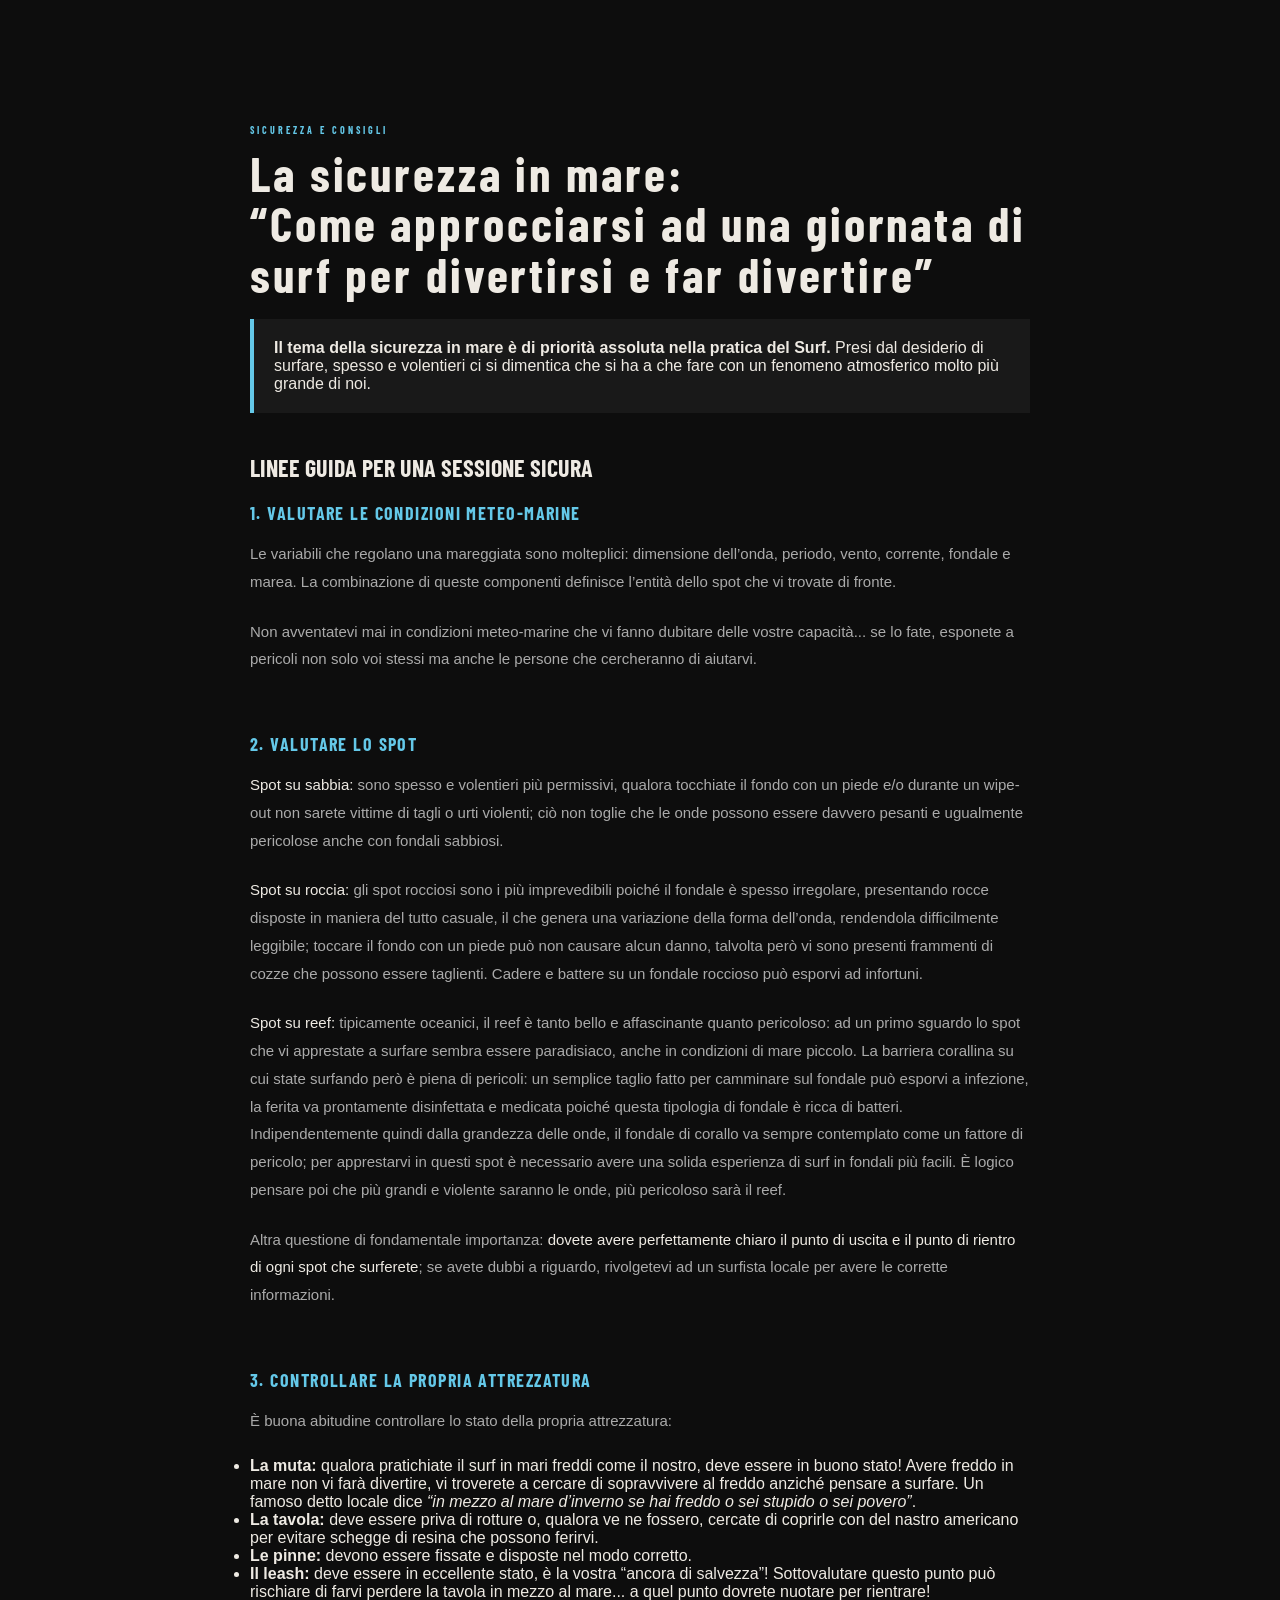
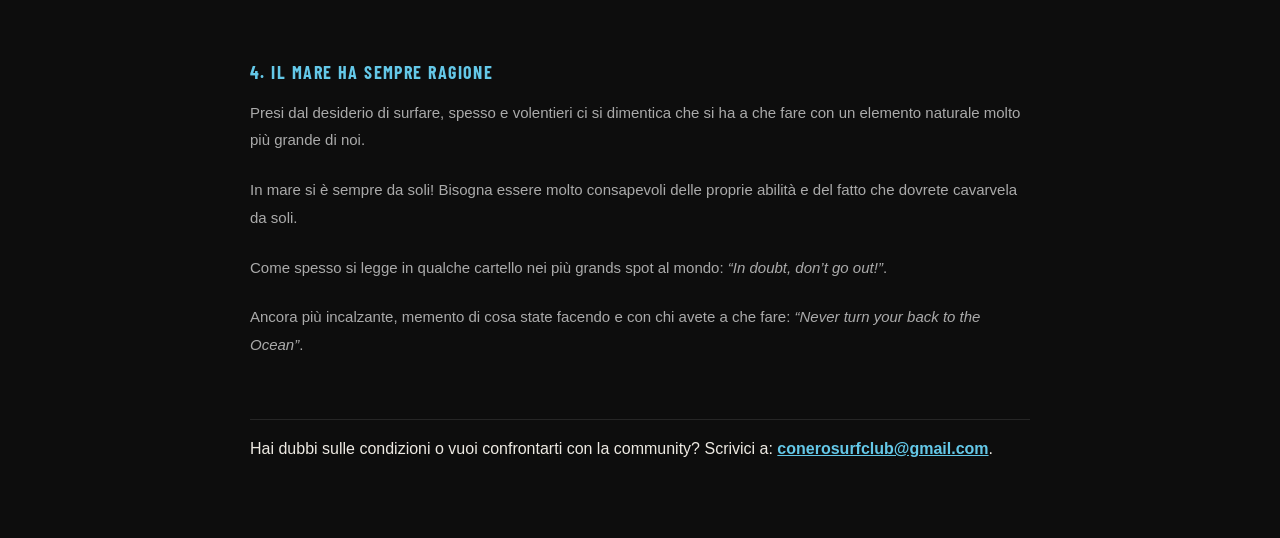
==== La-sicurezza-in-mare.html @ e36cb5a2 "Add files via upload" ====
<!DOCTYPE html>
<html lang="it">
<head>
    <meta charset="UTF-8">
    <meta name="viewport" content="width=device-width, initial-scale=1.0">
    <title>La Sicurezza in Mare - Conero Surf Club</title>
    <link rel="preconnect" href="https://fonts.googleapis.com">
    <link rel="preconnect" href="https://fonts.gstatic.com" crossorigin>
    <link href="https://fonts.googleapis.com/css2?family=Barlow+Condensed:wght@700&family=Roboto:wght@300;400;500;700&display=swap" rel="stylesheet">
    <link rel="stylesheet" href="style.css">
</head>
<body>

<main class="s" style="margin-top: 40px; max-width: 900px;">

  <article class="article-content">
    <span class="label">Sicurezza e Consigli</span>
    <h1 class="big-title" style="font-size: clamp(28px, 4vw, 48px); margin-bottom: 20px;">
      La sicurezza in mare:<br>“Come approcciarsi ad una giornata di surf per divertirsi e far divertire”
    </h1>

    <div style="background: rgba(255,255,255,0.05); padding: 20px; border-left: 4px solid var(--accent, #00a8ff); margin-bottom: 30px;">
      <p style="margin: 0; font-weight: 500;">
        <strong>Il tema della sicurezza in mare è di priorità assoluta nella pratica del Surf.</strong> Presi dal desiderio di surfare, spesso e volentieri ci si dimentica che si ha a che fare con un fenomeno atmosferico molto più grande di noi.
      </p>
    </div>

    <h2 style="font-family: 'Barlow Condensed', sans-serif; text-transform: uppercase; margin-top: 40px; margin-bottom: 20px;">
      Linee guida per una sessione sicura
    </h2>

    <div class="chi-text" style="margin-bottom: 20px;">
      <div class="subsection">
        <h3>1. Valutare le condizioni meteo-marine</h3>
        <p>Le variabili che regolano una mareggiata sono molteplici: dimensione dell’onda, periodo, vento, corrente, fondale e marea. La combinazione di queste componenti definisce l’entità dello spot che vi trovate di fronte.</p>
        <p>Non avventatevi mai in condizioni meteo-marine che vi fanno dubitare delle vostre capacità... se lo fate, esponete a pericoli non solo voi stessi ma anche le persone che cercheranno di aiutarvi.</p>
      </div>
    </div>

    <div class="chi-text" style="margin-bottom: 20px;">
      <div class="subsection">
        <h3>2. Valutare lo spot</h3>
        <p><strong>Spot su sabbia:</strong> sono spesso e volentieri più permissivi, qualora tocchiate il fondo con un piede e/o durante un wipe-out non sarete vittime di tagli o urti violenti; ciò non toglie che le onde possono essere davvero pesanti e ugualmente pericolose anche con fondali sabbiosi.</p>
        <p><strong>Spot su roccia:</strong> gli spot rocciosi sono i più imprevedibili poiché il fondale è spesso irregolare, presentando rocce disposte in maniera del tutto casuale, il che genera una variazione della forma dell’onda, rendendola difficilmente leggibile; toccare il fondo con un piede può non causare alcun danno, talvolta però vi sono presenti frammenti di cozze che possono essere taglienti. Cadere e battere su un fondale roccioso può esporvi ad infortuni.</p>
        <p><strong>Spot su reef:</strong> tipicamente oceanici, il reef è tanto bello e affascinante quanto pericoloso: ad un primo sguardo lo spot che vi apprestate a surfare sembra essere paradisiaco, anche in condizioni di mare piccolo. La barriera corallina su cui state surfando però è piena di pericoli: un semplice taglio fatto per camminare sul fondale può esporvi a infezione, la ferita va prontamente disinfettata e medicata poiché questa tipologia di fondale è ricca di batteri. Indipendentemente quindi dalla grandezza delle onde, il fondale di corallo va sempre contemplato come un fattore di pericolo; per apprestarvi in questi spot è necessario avere una solida esperienza di surf in fondali più facili. È logico pensare poi che più grandi e violente saranno le onde, più pericoloso sarà il reef.</p>
        <p>Altra questione di fondamentale importanza: <strong>dovete avere perfettamente chiaro il punto di uscita e il punto di rientro di ogni spot che surferete</strong>; se avete dubbi a riguardo, rivolgetevi ad un surfista locale per avere le corrette informazioni.</p>
      </div>
    </div>

    <div class="chi-text" style="margin-bottom: 20px;">
      <div class="subsection">
        <h3>3. Controllare la propria attrezzatura</h3>
        <p>È buona abitudine controllare lo stato della propria attrezzatura:</p>
        <ul>
          <li><strong>La muta:</strong> qualora pratichiate il surf in mari freddi come il nostro, deve essere in buono stato! Avere freddo in mare non vi farà divertire, vi troverete a cercare di sopravvivere al freddo anziché pensare a surfare. Un famoso detto locale dice <em>“in mezzo al mare d’inverno se hai freddo o sei stupido o sei povero”</em>.</li>
          <li><strong>La tavola:</strong> deve essere priva di rotture o, qualora ve ne fossero, cercate di coprirle con del nastro americano per evitare schegge di resina che possono ferirvi.</li>
          <li><strong>Le pinne:</strong> devono essere fissate e disposte nel modo corretto.</li>
          <li><strong>Il leash:</strong> deve essere in eccellente stato, è la vostra “ancora di salvezza”! Sottovalutare questo punto può rischiare di farvi perdere la tavola in mezzo al mare... a quel punto dovrete nuotare per rientrare!</li>
        </ul>
      </div>
    </div>

    <div class="chi-text" style="margin-bottom: 30px;">
      <div class="subsection">
        <h3>4. Il mare ha sempre ragione</h3>
        <p>Presi dal desiderio di surfare, spesso e volentieri ci si dimentica che si ha a che fare con un elemento naturale molto più grande di noi.</p>
        <p>In mare si è sempre da soli! Bisogna essere molto consapevoli delle proprie abilità e del fatto che dovrete cavarvela da soli.</p>
        <p>Come spesso si legge in qualche cartello nei più grands spot al mondo: <em>“In doubt, don’t go out!”</em>.</p>
        <p>Ancora più incalzante, memento di cosa state facendo e con chi avete a che fare: <em>“Never turn your back to the Ocean”</em>.</p>
      </div>
    </div>

    <div style="margin-top: 40px; padding-top: 20px; border-top: 1px solid rgba(255,255,255,0.1);">
      <p style="font-size: 1rem;">
        Hai dubbi sulle condizioni o vuoi confrontarti con la community? Scrivici a: 
        <a href="mailto:conerosurfclub@gmail.com" style="color: var(--accent, #00a8ff); font-weight: bold;">conerosurfclub@gmail.com</a>.
      </p>
    </div>

  </article>

</main>

</body>
</html>
---- style.css ----
*{margin:0;padding:0;box-sizing:border-box}
html{scroll-behavior:smooth}
:root{
  --black:#0d0d0d;
  --white:#eeeae3;
  --accent:#64c8e8;
  --accent2:#3ab0d0;
  --mid:#181818;
  --card:#1e1e1e;
  --border:rgba(255,255,255,0.08);
}
body{
  background:var(--black);
  color:var(--white);
  font-family:'Barlow',sans-serif;
  overflow-x:hidden;
}

.nav-bar a.cta-donazioni {
  display: inline-flex; 
  align-items: center; 
  justify-content: center; 
  text-align: center; 
  font-weight: bold;
  border: 2px solid #00aaff !important;
  border-radius: 20px; 
  padding: 4px 12px; 
  margin-left: 10px;
}



/* ─── NAV ─── */
nav{
  position:fixed;top:0;left:0;right:0;z-index:200;
  background:rgba(13,13,13,0.97);
  backdrop-filter:blur(14px);
  border-bottom:1px solid var(--border);
}
.nav-top{
  display:flex;align-items:center;justify-content:space-between;
  padding:0 48px;height:76px;
}
.nav-logo{display:flex;align-items:center;gap:14px;text-decoration:none}
.nav-logo img{
  height:54px;width:auto;
  opacity:0.92;
}
.nav-logo-text{
  font-family:'Anton',sans-serif;
  font-size:22px;letter-spacing:0.05em;
  text-transform:uppercase;color:var(--white);
  line-height:1.05;
}
.nav-logo-sub{
  display:none;
}

/* second row – link strip */
.nav-bar{
  border-top:1px solid var(--border);
  background:#0b0b0b;
  display:flex;justify-content:center;
  overflow-x:auto;scrollbar-width:none;
}
.nav-bar::-webkit-scrollbar{display:none}
.nav-bar a{
  font-family:'Barlow Condensed',sans-serif;
  font-size:13px;font-weight:700;letter-spacing:0.18em;text-transform:uppercase;
  color:rgba(255,255,255,0.4);
  text-decoration:none;
  padding:16px 26px;display:block;
  border-right:1px solid var(--border);
  white-space:nowrap;
  transition:color 0.2s;
  position:relative;
}
.nav-bar a::after{
  content:'';position:absolute;bottom:0;left:0;right:0;
  height:2px;background:var(--accent);
  transform:scaleX(0);transition:transform 0.25s;
}
.nav-bar a:first-child{border-left:1px solid var(--border)}
.nav-bar a:hover,.nav-bar a.active{color:var(--white)}
.nav-bar a.active::after,.nav-bar a:hover::after{transform:scaleX(1)}
.nav-bar a.cta{color:var(--accent);background:rgba(100,200,232,0.05)}
.nav-bar a.cta:hover{background:var(--accent);color:#000}
.nav-bar a.cta::after{display:none}

/* mobile */
.hamburger{display:none;flex-direction:column;gap:5px;cursor:pointer;background:none;border:none;padding:4px}
.hamburger span{display:block;width:24px;height:2px;background:var(--white)}
.mobile-menu {
  display: none;
  flex-direction: column;
  background: #0b0b0b;
  border-top: 1px solid var(--border);
}

.mobile-menu a{font-family:'Barlow Condensed',sans-serif;font-size:14px;font-weight:700;letter-spacing:0.18em;text-transform:uppercase;color:rgba(255,255,255,0.55);text-decoration:none;padding:15px 28px;border-bottom:1px solid rgba(255,255,255,0.04);transition:color 0.2s;display:block}
.mobile-menu a:hover{color:var(--white)}
.mobile-menu a.cta{color:var(--accent)}
.mobile-menu.open {
  display: flex;
}

/* ─── HERO ─── */
#home{
  position:relative;
  height:80vh; 
  min-height:500px; 
  display:flex;
  align-items:center;
  justify-content:center;
  overflow:hidden;
  margin-top:125px;
}


.hero-bg{
  position:absolute;
  inset:0;
  z-index:1;
}
.hero-bg img {
  width: 100%;
  height: 100%;
  object-fit: cover; 
}
.hero-overlay{
  position:absolute;
  inset:0;
  background:linear-gradient(135deg,rgba(13,13,13,0.5),rgba(13,13,13,0.7)), radial-gradient(ellipse at center,rgba(100,200,232,0.02),rgba(13,13,13,0.5));
  z-index:2;
}

.hero-title{
  font-size:clamp(140px,22vw,320px);
  letter-spacing:-0.03em;
  color:var(--white);
  line-height:1.20;
  margin-bottom:24px;
  font-weight:900;
  margin-left:auto;
  margin-right:auto;
  text-align:center;
  display:flex;
  flex-direction:column;
  align-items:center;
  padding:0 20px;
}


.hero-content{
  position:relative;
  z-index:10;
  text-align:center;
  max-width:100%;
  padding:90px 20px;
}
.hero-est{
  font-size:11px;
  font-weight:700;
  letter-spacing:0.3em;
  text-transform:uppercase;
  color:rgba(255,255,255,0.35);
  margin-bottom:32px;

}
.hero-sub{
  font-size:clamp(14px,2vw,18px);
  font-weight:700;
  letter-spacing:0.2em;
  text-transform:uppercase;
  color:var(--accent);
  margin-bottom:32px;
}

.surf-logo {
    width: 65%;       /* Su Mobile: l'immagine si adatta e occupa lo schermo disponibile */
    max-width: 600px;  /* Su PC: l'immagine si blocca a questa larghezza e non diventa gigante */
    height: auto;      /* Mantiene le proporzioni corrette su ogni dispositivo */
}


/* ─── SECTIONS ─── */
.s{max-width:1140px;margin:0 auto;padding:80px 60px}

hr.sep{height:1px;background:var(--border);border:none;margin:0}
.label{
  display:inline-block;
  font-family:'Barlow Condensed',sans-serif;
  font-size:10px;font-weight:700;letter-spacing:0.3em;
  text-transform:uppercase;color:var(--accent);
  margin-bottom:12px;
}
.big-title{
  font-family:'Barlow Condensed',sans-serif;
  font-size:clamp(48px,8vw,80px);letter-spacing:0.06em;
  color:var(--white);line-height:1.05;
  margin-bottom:56px;
}
.section-intro{
  font-size:16px;font-weight:300;line-height:1.8;
  color:rgba(255,255,255,0.65);margin-bottom:40px;
  max-width:820px;
}

/* ─── CHI SIAMO ─── */
.chi-layout{
  display:grid;grid-template-columns:1.2fr 1fr;gap:80px;align-items:start;
}
.chi-text p{
  font-size:16px;font-weight:300;line-height:1.9;
  color:rgba(255,255,255,0.7);margin-bottom:22px;
}
.chi-text p strong{color:var(--white);font-weight:500}
.chi-text a{color:var(--accent);text-decoration:none;font-weight:500;transition:color 0.2s}
.chi-text a:hover{color:var(--white)}
.subsection{margin-bottom:60px}
.subsection h3{
  font-family:'Barlow Condensed',sans-serif;
  font-size:18px;font-weight:700;letter-spacing:0.08em;
  text-transform:uppercase;color:var(--accent);
  margin-bottom:16px;
}
.subsection p{
  font-size:15px;font-weight:300;line-height:1.85;
  color:rgba(255,255,255,0.65);
}

/* ─── MANIFESTO ─── */
.manifesto-grid{
  display:grid;grid-template-columns:1fr;gap:36px;
}
.manifesto-item{
  padding:32px;border-left:3px solid var(--accent);
  background:rgba(100,200,232,0.03);
}
.manifesto-item h3{
  font-family:'Barlow Condensed',sans-serif;
  font-size:18px;font-weight:700;letter-spacing:0.08em;
  text-transform:uppercase;color:var(--accent);
  margin-bottom:14px;
}
.manifesto-item p{
  font-size:15px;font-weight:300;line-height:1.85;
  color:rgba(255,255,255,0.65);
}

/* ─── EVENTI ─── */
.eventi-content{
  background:rgba(100,200,232,0.02);
  border:1px solid rgba(100,200,232,0.1);
  padding:60px 40px;
  text-align:center;
  margin-bottom:40px;
}
.eventi-content p{
  font-size:16px;font-weight:300;line-height:1.8;
  color:rgba(255,255,255,0.68);margin-bottom:20px;
}
.ig-btn{
  display:inline-flex;align-items:center;gap:8px;
  color:var(--accent);text-decoration:none;font-weight:500;
  border:1px solid var(--accent);padding:10px 20px;
  transition:all 0.2s;
}
.ig-btn:hover{background:var(--accent);color:#000}
.ig-btn svg{width:18px;height:18px}
.eventi-prop{
  background:rgba(100,200,232,0.02);
  border:1px solid rgba(100,200,232,0.1);
  padding:44px 40px;
  text-align:center;
}
.eventi-prop h3{
  font-family:'Barlow Condensed',sans-serif;
  font-size:18px;font-weight:700;letter-spacing:0.08em;
  text-transform:uppercase;color:var(--accent);
  margin-bottom:14px;
}
.eventi-prop p{
  font-size:15px;font-weight:300;line-height:1.85;
  color:rgba(255,255,255,0.65);
}

/* ── GALLERY ── */

.gallery-mosaic{
display:grid;
grid-template-columns:1fr 1fr;
max-width: 100%; /* Assicura che non sia troppo grande */
gap:3px
}

.g-item {
    position: relative;
    width: 100%;
    aspect-ratio: 16 / 10; /* Regola il rapporto se serve diverso */
    overflow: hidden;
}
.g-item img {
    width: 100%;
    height: 100%;
    object-fit: cover; /* Riempe il container mantenendo proporzioni */
  /*  filter: grayscale(100%);*/
    transition: filter 0.3s ease;
}

.g-item img{width:100%;height:100%;object-fit:cover;
 /* filter:grayscale(100%) brightness(0.75); */
  transition:filter 0.5s,transform 0.6s;
  display:block}
.g-item:hover img {
  /*  filter: grayscale(50%) brightness(0.9); */
    transform: scale(1.03);

}

.g-item:nth-child(1){min-height:295px}
.g-item:nth-child(2){min-height:295px}

.g-overlay {
    position: absolute;
    inset: 0;
    background: rgba(0, 0, 0, 0.4);
    opacity: 0;
    transition: opacity 0.3s;
    display: flex;
    align-items: center;
    justify-content: center;
    pointer-events: none; 
}

.g-item:hover .g-overlay {
    opacity: 1;
}

.g-overlay span {
    font-family: 'Barlow Condensed', sans-serif;
    font-size: 23px;
    letter-spacing: 0.3em;
    text-transform: uppercase;
    color: #2c2c2c;
    cursor: pointer;
    pointer-events: auto; 
}

/* Forza in bianco e nero tutte le immagini della gallery, sia normalmente che al click/hover 
.gallery-mosaic img, 
.g-item img,
[id^="gallery"] img {
    filter: grayscale(100%) !important;
    transition: filter 0.3s ease;
}
.lightbox img, .lightbox-content {
    filter: grayscale(100%) !important;
}
/*


/* ─── DOCUMENTI & FAQ ─── */
.doc-faq-container{
  display:grid;grid-template-columns:1fr 1.2fr;gap:80px;
}
.gdpr-notice{
  border:2px solid #e8d5c4;
  border-radius:16px;
  padding:32px;
  margin:40px 0;
}
.gdpr-notice h4{
  font-family:'Barlow Condensed',sans-serif;
  font-size:15px;font-weight:700;
  letter-spacing:0.08em;text-transform:uppercase;
  color:#a0553a;
  margin-bottom:16px;
  display:flex;align-items:center;gap:8px;
}
.gdpr-notice h4::before{content:'🔒';font-size:16px}
.gdpr-notice p{
  font-size:14px;font-weight:400;
  color:#2c2c2c;
  line-height:1.75;
  margin-bottom:12px;
}
.gdpr-notice p:last-of-type{margin-bottom:0}
.gdpr-notice strong{color:#333;font-weight:600}
.gdpr-notice a{
  color:#d946a6;font-weight:500;
  text-decoration:none;border-bottom:1px dotted #d946a6;
  transition:color 0.2s;
}
.gdpr-notice a:hover{color:#c21e8a}
.required-marker{color:#d946a6;font-weight:700}

/* Checkbox GDPR */
.gdpr-checkbox-container{
  border:2px solid #e8d5c4;
  border-radius:16px;
  padding:28px 32px;
  margin-bottom:28px;
  display:flex;align-items:flex-start;gap:16px;
}
.gdpr-checkbox-container input[type="checkbox"]{
  width:24px;height:24px;
  flex-shrink:0;margin-top:2px;
  accent-color:#d946a6;
  cursor:pointer;
}
.gdpr-checkbox-label{
  font-size:14px;font-weight:400;
  color:#e8d5c4;line-height:1.75;
}
.gdpr-checkbox-label a{
  color:#d946a6;font-weight:500;
  text-decoration:none;border-bottom:1px dotted #d946a6;
}
.gdpr-checkbox-label a:hover{color:#c21e8a}
.gdpr-mandatory{
  font-size:12px;font-weight:600;
  color:#a0553a;
  letter-spacing:0.05em;
  text-transform:uppercase;
  margin-top:8px;
  display:block;
}

/* Bottone Iscrizione */
.gdpr-btn-wrapper {
  display: flex;
  flex-direction: column; /* Dispone il bottone e la scritta uno sotto l'altro */
  justify-content: center; /* Centra orizzontalmente */
  align-content: center;   /* Centra verticalmente */
  align-items: center;     /* Centra gli elementi interni verticalmente */
  min-height: 100%;        /* Occupa tutta l'altezza del contenitore padre */
}

.gdpr-btn{
  display:inline-block;
  background:linear-gradient(135deg,#9b7ec4,#7d6ba6);
  color:#fff;
  font-family:'Barlow Condensed',sans-serif;
  font-size:22px;font-weight:700;
  letter-spacing:0.12em;
  text-transform:uppercase;
  padding:16px 48px;
  border:none;
  border-radius:50px;
  cursor:pointer;
  transition:all 0.3s;
  text-decoration:none;
  display:inline-block;
}
.gdpr-btn:hover{
  background:linear-gradient(135deg,#8a6fb5,#6e5c97);
  transform:translateY(-2px);
  box-shadow:0 8px 24px rgba(157,107,196,0.3);
}
.gdpr-btn:disabled{
  background:#c9bdd4;
  cursor:not-allowed;
  transform:none;
  box-shadow:none;
}
.gdpr-btn-hint{
  text-align: center;     
  font-size:12px;font-weight:300;
  color:#999;
  margin-top:12px;
  letter-spacing:0.04em;
}
.doc-section h3{
  font-family:'Barlow Condensed',sans-serif;
  font-size:18px;font-weight:700;letter-spacing:0.08em;
  text-transform:uppercase;color:var(--accent);
  margin-bottom:24px;
}
.doc-section p{
  font-size:15px;font-weight:300;line-height:1.85;
  color:rgba(255,255,255,0.65);margin-bottom:16px;
}
.doc-drive-link{
  display:inline-block;
  color:var(--accent);text-decoration:none;font-weight:500;
  border:1px solid var(--accent);padding:10px 20px;
  transition:all 0.2s;
}
.doc-drive-link:hover{background:var(--accent);color:#000}

/* ─── FAQ ─── */
.faq-list{max-width:100%;border-top:1px solid var(--border)}
.faq-item{border-bottom:1px solid var(--border)}
.faq-btn{width:100%;background:none;border:none;color:var(--white);text-align:left;padding:24px 0;font-family:'Barlow Condensed',sans-serif;font-size:16px;font-weight:700;letter-spacing:0.05em;text-transform:uppercase;cursor:pointer;display:flex;justify-content:space-between;align-items:center;gap:20px;transition:color 0.2s}
.faq-btn:hover{color:var(--accent)}
.faq-icon{font-size:22px;color:var(--accent);flex-shrink:0;font-style:normal;font-family:'Barlow',sans-serif}
.faq-ans{max-height:0;overflow:hidden;transition:max-height 0.4s ease,padding 0.3s}
.faq-ans.open {
  display: block;
  border: 2px solid #00a8ff; /* Bordo azzurrino */
  border-radius: 8px;
  padding: 24px;
  margin-top: 12px;
  margin-bottom: 24px;
  max-height: 450px; /* Altezza massima prima di attivare lo scroll */
  overflow-y: auto;  /* Abilita lo scorrimento verticale */
  background: rgba(0, 168, 255, 0.03); /* Sfondo leggermente azzurrato */
}

/* Personalizzazione stilistica della barra di scorrimento */
.faq-ans::-webkit-scrollbar {
  width: 8px;
}
.faq-ans::-webkit-scrollbar-track {
  background: rgba(255, 255, 255, 0.05);
  border-radius: 4px;
}
.faq-ans::-webkit-scrollbar-thumb {
  background: #00a8ff;
  border-radius: 4px;
}

/* ── DONAZIONI ── */
.don-box{margin:0 auto}
.don-box p{font-size:18px;font-weight:300;line-height:1.85;color:rgba(255,255,255,0.65);margin-bottom:48px}
.iban-block{text-align:center; border:1px solid rgba(200,169,110,0.3);padding:40px;display:inline-block;width:100%}
.iban-label{font-family:'Barlow Condensed',sans-serif;font-size:11px;font-weight:700;letter-spacing:0.35em;text-transform:uppercase;color:var(--sand);margin-bottom:8px}
.iban-value{font-family:'Anton',sans-serif;font-size:clamp(18px,3vw,28px);letter-spacing:0.06em;color:var(--white);line-height:1.3}
.iban-note{font-size:13px;font-weight:300;letter-spacing:0.08em;color:rgba(255,255,255,0.3);margin-top:14px}


/* ─── CONTATTI ─── */
.contatti-grid{
  display:grid;grid-template-columns:1fr 1fr 1fr;gap:40px;
  margin-bottom:60px;
}
.contatti-card{
  background:rgba(100,200,232,0.02);
  border:1px solid rgba(100,200,232,0.1);
  padding:40px;
  text-align:center;
}
.contatti-card h3{
  font-family:'Barlow Condensed',sans-serif;
  font-size:14px;font-weight:700;letter-spacing:0.1em;
  text-transform:uppercase;color:var(--accent);
  margin-bottom:16px;
  line-height:1.6;
}
.contatti-card p{
  font-size:15px;font-weight:300;color:rgba(255,255,255,0.65);
}
.contatti-card a{
  color:var(--accent);text-decoration:none;font-weight:500;
}
.contatti-card a:hover{text-decoration:underline}
.contatti-info{
  background:rgba(100,200,232,0.02);
  border:1px solid rgba(100,200,232,0.1);
  padding:40px;
  text-align:center;
}
.info-label{
  font-family:'Barlow Condensed',sans-serif;
  font-size:12px;font-weight:700;letter-spacing:0.2em;
  text-transform:uppercase;color:rgba(255,255,255,0.35);
  margin-bottom:8px;
}
.info-value{
  font-size:16px;font-weight:300;color:var(--white);
  margin-bottom:20px;
}
.info-value a{
  color:var(--accent);text-decoration:none;font-weight:500;
}
.info-value a:hover{text-decoration:underline}

/* ─── IMG BREAK ─── */
.img-break{
  height:50vh;min-height:400px;
  background-size:cover;background-position:center;
  position:relative;
}
.img-break-caption{
  position:absolute;left:60px;bottom:40px;
  font-family:'Barlow Condensed',sans-serif;
  font-size:14px;font-weight:700;
  letter-spacing:0.1em;text-transform:uppercase;
  color:rgba(255,255,255,0.5);
  z-index:10;
}

/* ─── FOOTER ─── */
footer{background:#0a0f0f;border-top:1px solid var(--border);padding:60px;display:grid;grid-template-columns:1.2fr 1fr 1fr 1fr;gap:60px}
footer .f-col{display:flex;flex-direction:column;gap:20px}
footer .f-logo { height: 60px; width: auto; margin-bottom: 8px; opacity: 0.92; align-self: flex-start; }
footer .f-col-title{font-family:'Barlow Condensed',sans-serif;font-size:16px;font-weight:700;letter-spacing:0.12em;text-transform:uppercase;color:var(--white);margin-bottom:8px}
footer .f-name{font-family:'Anton',sans-serif;font-size:20px;letter-spacing:0.06em;color:var(--white);margin-bottom:12px}
footer .f-desc{font-size:15px;font-weight:300;color:rgba(255,255,255,0.55);line-height:1.7}
footer .f-code{font-size:14px;font-weight:300;color:rgba(255,255,255,0.6);margin-top:20px}
footer .f-code strong{color:var(--white);font-weight:500}
footer a{color:var(--accent);text-decoration:none;font-size:15px;font-weight:300;transition:color 0.2s}
footer a:hover{color:var(--white)}
footer .ig-icon, footer .fb-icon {display:inline-block;width:24px;height:24px; vertical-align: middle; margin-right: 4px;}
footer .f-bottom{grid-column:1/-1;border-top:1px solid var(--border);padding-top:32px;text-align:center}
footer .f-bottom p{font-size:12px;font-weight:300;color:rgba(255,255,255,0.3)}

/* ─── LIGHTBOX ─── */
.lightbox{display:none;position:fixed;inset:0;background:rgba(0,0,0,0.96);z-index:9999;align-items:center;justify-content:center}
.lightbox.active{display:flex}
.lightbox img{max-width:90vw;max-height:90vh;object-fit:contain}
.lb-close{position:absolute;top:26px;right:32px;font-size:30px;color:rgba(255,255,255,0.35);cursor:pointer;background:none;border:none;transition:color 0.2s;font-family:'Barlow',sans-serif}
.lb-close:hover{color:var(--white)}

.eventi-gallery {
  display: flex;
  justify-content: center;
  align-items: center;
  gap: 16px;
  margin-top: 24px;
  margin-bottom: 44px;
  flex-wrap: wrap; /* per sicurezza su schermi piccoli */
}

.eventi-img {
  width: 148px;
  height: 203px;
  object-fit: cover;
  border-radius: 8px;
  flex-shrink: 0;
}
.eventi-gallery {
  display: flex;
  justify-content: center;
  align-items: center;
  gap: 16px;
  margin-top: 24px;
  flex-wrap: wrap; /* per sicurezza su schermi piccoli */
}


/* ─── DESKTOP BASE (sopra 860px) ─── */
.nav-bar a.cta-donazioni {
  display: inline-flex;
  align-items: center;
  justify-content: center;
  text-align: center;
  font-weight: bold;
  border: 2px solid #00aaff;
  border-radius: 20px;
  padding: 4px 12px;
  margin-left: 10px;
  color: #00aaff;
}

/* ─── RESPONSIVE COMPLETO E CORRETTO ─── */

/* Desktop Stretto */
@media (max-width: 1080px) {
  .nav-bar a {
    padding: 14px 16px;
    font-size: 12px;
  }
}

/* Tablet & Mobile Menu Toggle (860px) */
@media (max-width: 860px) {
  .nav-bar {
    display: none !important;
  }

  .hamburger {
    display: flex !important;
  }

  /* Bottone DONAZIONI nel menu mobile */
  a.cta-donazioni {
    display: inline-flex !important;
    align-items: center !important;
    justify-content: center !important;
    width: auto !important;
    max-width: fit-content !important;
    margin: 4px 0 4px 4px !important; 
    border: 1px solid #00aaff !important;
    border-radius: 25px !important;
    color: #00aaff !important;
    font-weight: bold !important;
    background-color: transparent !important;
    box-sizing: border-box !important;
  }

  /* Layout di pagina per tablet */
  .s {
    padding: 60px 24px;
  }
  .chi-layout,
  .doc-faq-container,
  .contatti-grid,
  .manifesto-grid {
    grid-template-columns: 1fr;
    gap: 44px;
  }
  .big-title {
    font-size: clamp(36px, 8vw, 60px);
  }
  footer {
    grid-template-columns: 1fr;
    gap: 40px;
    padding: 40px 24px;
  }
  .img-break {
    height: 35vh;
    min-height: 300px;
  }
  .img-break-caption {
    left: 24px;
    bottom: 24px;
  }
  .gdpr-checkbox-container {
    padding: 20px 24px;
    margin-bottom: 20px;
  }
  .gdpr-btn {
    padding: 14px 40px;
    font-size: 13px;
  }
}

/* Smartphone Inserimento Hero (768px) */
@media (max-width: 768px) {
  #home {
    margin-top: 60px;
    height: 60vh;
    min-height: 400px;
  }
}

/* Smartphone Piccoli (600px) */
@media (max-width: 600px) {
  .nav-top {
    padding: 0 24px;
    height: 64px;
  }
  .nav-logo img {
    height: 44px;
  }
  .nav-logo-text {
    font-size: 18px;
  }
  .s {
    padding: 48px 20px;
  }
  #home {
    margin-top: 128px;
    min-height: 600px;
  }
  .hero-est {
    font-size: 10px;
    margin-bottom: 20px;
  }
  .hero-title {
    font-size: clamp(48px, 10vw, 80px);
    margin-bottom: 16px;
  }
  .hero-sub {
    font-size: clamp(12px, 1.8vw, 16px);
    margin-bottom: 20px;
  }
  .contatti-grid {
    grid-template-columns: 1fr;
  }
  .hero-line {
    display: none;
  }
}
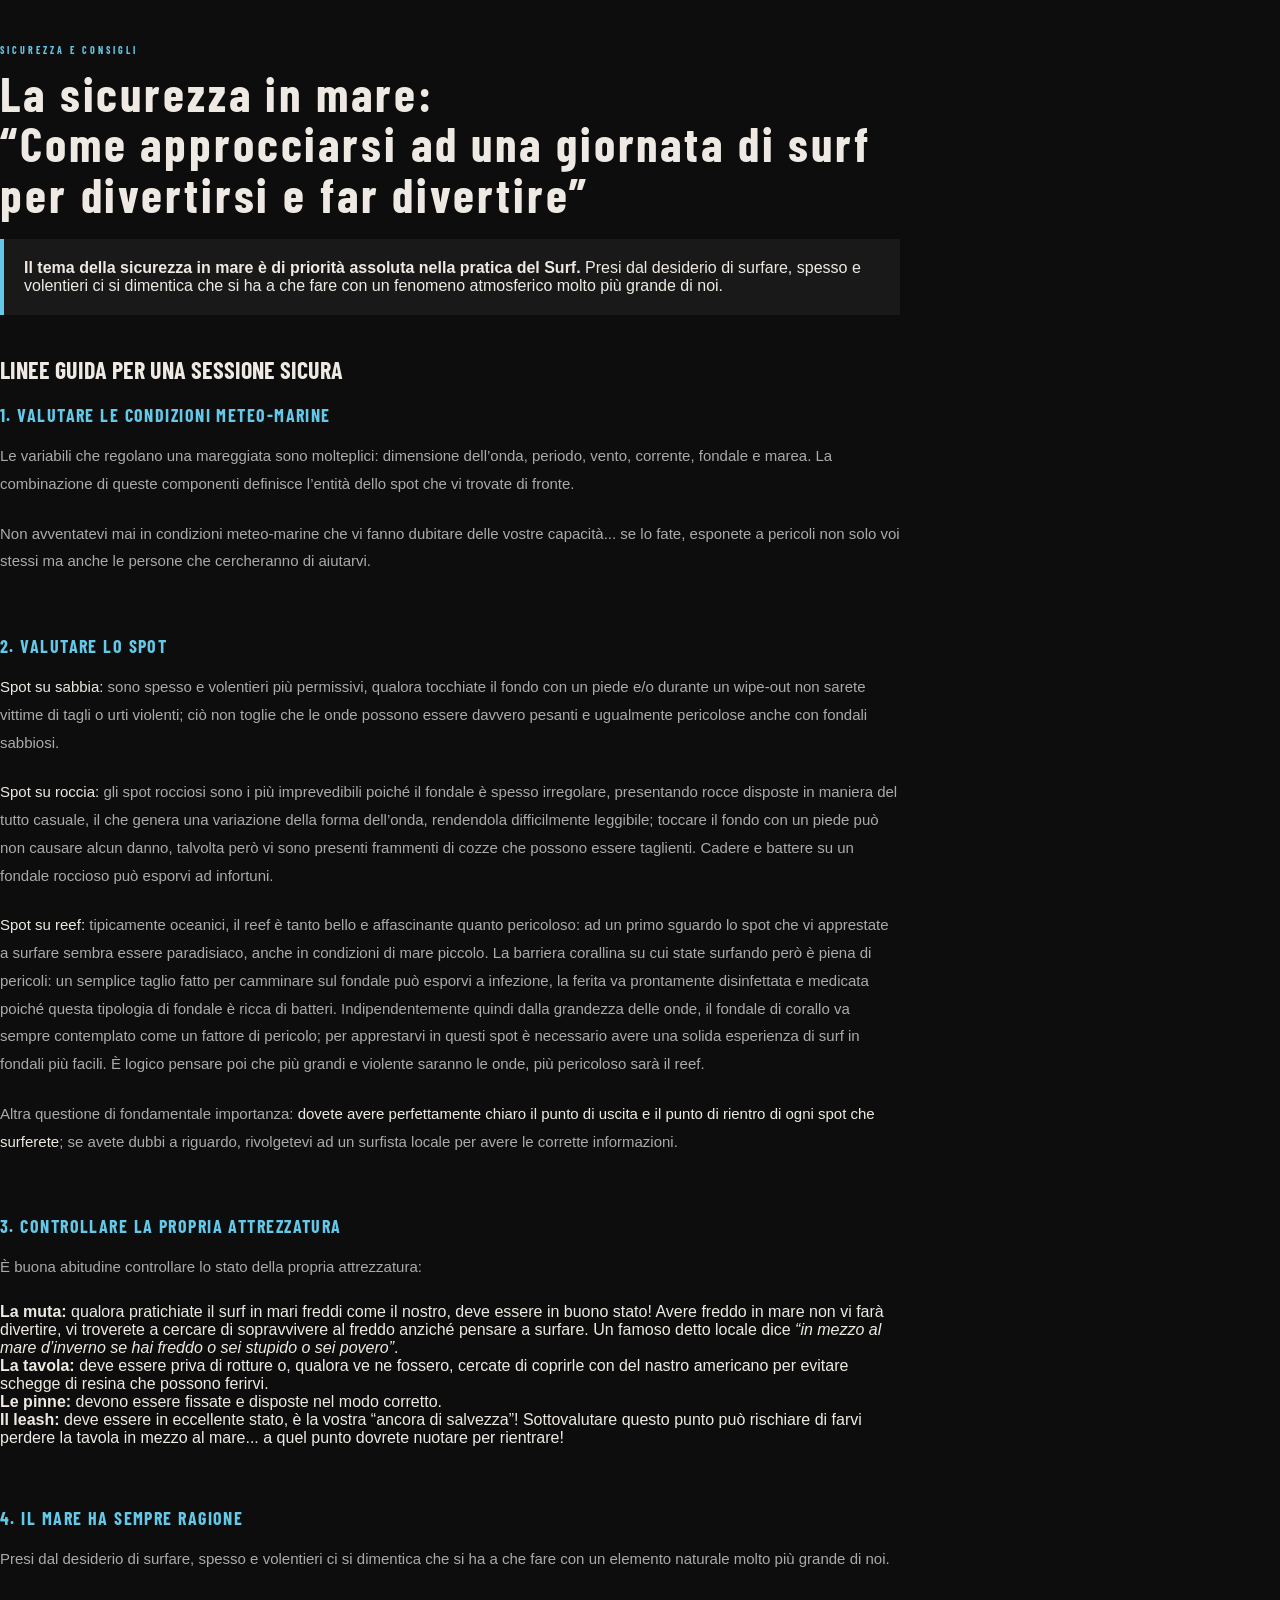
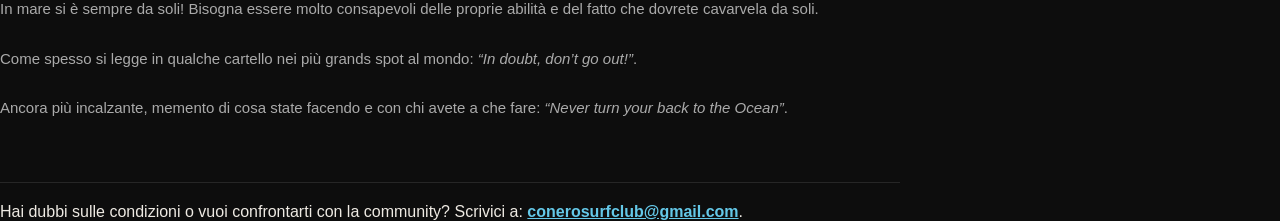
==== commit a03c7b59: "Add files via upload" ====
--- a/La-sicurezza-in-mare.html
+++ b/La-sicurezza-in-mare.html
@@ -4,6 +4,13 @@
     <meta charset="UTF-8">
     <meta name="viewport" content="width=device-width, initial-scale=1.0">
     <title>La Sicurezza in Mare - Conero Surf Club</title>
+
+<link rel="icon" href="/favicon.ico" sizes="any">
+<link rel="icon" type="image/png" sizes="48x48" href="/img/favicon-48.png">
+<link rel="icon" type="image/png" sizes="96x96" href="/img/favicon-96.png">
+<link rel="icon" type="image/png" sizes="192x192" href="/img/favicon-192.png">
+<link rel="apple-touch-icon" href="/img/apple-touch-icon.png">
+
     <link rel="preconnect" href="https://fonts.googleapis.com">
     <link rel="preconnect" href="https://fonts.gstatic.com" crossorigin>
     <link href="https://fonts.googleapis.com/css2?family=Barlow+Condensed:wght@700&family=Roboto:wght@300;400;500;700&display=swap" rel="stylesheet">
--- a/style.css
+++ b/style.css
@@ -184,7 +184,7 @@
 
 
 /* ─── SECTIONS ─── */
-.s{max-width:1140px;margin:0 auto;padding:80px 60px}
+.container{max-width:1140px;margin:0 auto;padding:80px 60px}
 
 hr.sep{height:1px;background:var(--border);border:none;margin:0}
 .label{
@@ -261,11 +261,20 @@
   color:rgba(255,255,255,0.68);margin-bottom:20px;
 }
 .ig-btn{
-  display:inline-flex;align-items:center;gap:8px;
-  color:var(--accent);text-decoration:none;font-weight:500;
-  border:1px solid var(--accent);padding:10px 20px;
+  display:inline-flex;
+  align-items:center;
+  gap:8px;
+  color:var(--accent);
+  text-decoration:none;
+  font-weight:500;
+  border:1px solid var(--accent);
+  padding:10px 20px;
   transition:all 0.2s;
-}
+  max-width:100%;
+  box-sizing:border-box;
+  flex-wrap:wrap;         /* permette di andare a capo se serve */
+}
+
 .ig-btn:hover{background:var(--accent);color:#000}
 .ig-btn svg{width:18px;height:18px}
 .eventi-prop{
@@ -273,6 +282,11 @@
   border:1px solid rgba(100,200,232,0.1);
   padding:44px 40px;
   text-align:center;
+}
+.ig-btn span{
+    min-width:0;             /* <-- chiave: toglie il blocco di flexbox */
+  overflow-wrap:break-word;  /* permette di andare a capo se necessario */
+  word-break:break-word;
 }
 .eventi-prop h3{
   font-family:'Barlow Condensed',sans-serif;
@@ -592,19 +606,156 @@
 }
 
 /* ─── FOOTER ─── */
-footer{background:#0a0f0f;border-top:1px solid var(--border);padding:60px;display:grid;grid-template-columns:1.2fr 1fr 1fr 1fr;gap:60px}
-footer .f-col{display:flex;flex-direction:column;gap:20px}
-footer .f-logo { height: 60px; width: auto; margin-bottom: 8px; opacity: 0.92; align-self: flex-start; }
-footer .f-col-title{font-family:'Barlow Condensed',sans-serif;font-size:16px;font-weight:700;letter-spacing:0.12em;text-transform:uppercase;color:var(--white);margin-bottom:8px}
-footer .f-name{font-family:'Anton',sans-serif;font-size:20px;letter-spacing:0.06em;color:var(--white);margin-bottom:12px}
-footer .f-desc{font-size:15px;font-weight:300;color:rgba(255,255,255,0.55);line-height:1.7}
-footer .f-code{font-size:14px;font-weight:300;color:rgba(255,255,255,0.6);margin-top:20px}
-footer .f-code strong{color:var(--white);font-weight:500}
-footer a{color:var(--accent);text-decoration:none;font-size:15px;font-weight:300;transition:color 0.2s}
-footer a:hover{color:var(--white)}
-footer .ig-icon, footer .fb-icon {display:inline-block;width:24px;height:24px; vertical-align: middle; margin-right: 4px;}
-footer .f-bottom{grid-column:1/-1;border-top:1px solid var(--border);padding-top:32px;text-align:center}
-footer .f-bottom p{font-size:12px;font-weight:300;color:rgba(255,255,255,0.3)}
+
+.section-divider {
+  width: 100%;
+  height: 1px;
+  border: none;
+  background: linear-gradient(
+    to right,
+    transparent,
+    rgba(255, 255, 255, 0.25),
+    transparent
+  );
+}
+footer{
+  background:#000;
+  border-top:1px solid var(--border);
+}
+
+footer .footer-inner{
+  display:grid;
+  grid-template-columns:1.2fr 1fr;
+  grid-template-areas:
+    "brand   brand"
+    "left    right"
+    "divider divider"
+    "copy    copy";
+  column-gap:60px;
+  row-gap:40px;
+  padding-top:80px;
+  padding-bottom:60px;
+}
+
+footer .section-divider{
+  grid-area:divider;
+}
+
+/* ── Brand: logo + nome centrati sulla stessa riga ── */
+footer .f-brand{
+  grid-area:brand;
+  display:flex;
+  align-items:center;
+  justify-content:center;
+  gap:20px;
+}
+footer .f-logo{
+  height:44px;
+  width:auto;
+  opacity:0.92;
+}
+footer .f-name{
+  font-family:'Anton',sans-serif;
+  font-size:22px;
+  letter-spacing:0.06em;
+  color:var(--white);
+}
+
+/* ── Colonne ── */
+footer .f-left{
+  grid-area:left;
+  display:flex;
+  flex-direction:column;
+  gap:20px;
+}
+footer .f-right{
+  grid-area:right;
+  display:flex;
+  flex-direction:column;
+  align-items:flex-start;
+  gap:20px;
+}
+
+footer .f-col-title{
+  font-family:'Barlow',sans-serif;
+  font-size:16px;
+  font-weight:700;
+  letter-spacing:0.12em;
+  text-transform:uppercase;
+  color:var(--white);
+}
+footer .f-desc{
+  font-size:15px;
+  font-weight:300;
+  color:rgba(255,255,255,0.55);
+  line-height:1.7;
+  max-width:520px;
+}
+
+/* ── Codice Fiscale e IBAN, uno sotto l'altro ── */
+footer .f-legal{
+  display:flex;
+  flex-direction:column;
+}
+
+footer .f-tail{
+  font-size:12px;
+  font-weight:300;
+  color:rgba(255,255,255,0.55);
+}
+
+footer .f-code{
+  font-size:13px;
+  font-weight:300;
+  color:rgba(255,255,255,0.55);
+}
+
+
+footer .f-code strong{
+  color:var(--white);
+  font-weight:500;
+}
+
+/* ── Riga finale: copyright a sinistra, credit a destra ── */
+footer .f-copy{
+  grid-area:copy;
+  display:flex;
+  justify-content:space-between;
+  align-items:center;
+  flex-wrap:wrap;
+  margin-top: -3%;
+  gap:8px 40px;
+  line-height:1.6;
+}
+footer .f-copy a{
+  color:inherit;
+  font-size:inherit;
+  font-weight:inherit;
+  text-decoration:none;
+}
+footer .f-copy a:hover{
+  color:var(--accent);
+}
+
+/* ── Link e icone social ── */
+footer a{
+  color:var(--accent);
+  font-size:15px;
+  font-weight:300;
+  text-decoration:none;
+  transition:color 0.2s;
+}
+footer a:hover{
+  color:var(--white);
+}
+footer .ig-icon,
+footer .fb-icon{
+  display:inline-block;
+  width:24px;
+  height:24px;
+  vertical-align:middle;
+  margin-right:4px;
+}
 
 /* ─── LIGHTBOX ─── */
 .lightbox{display:none;position:fixed;inset:0;background:rgba(0,0,0,0.96);z-index:9999;align-items:center;justify-content:center}
@@ -654,9 +805,9 @@
   color: #00aaff;
 }
 
-/* ─── RESPONSIVE COMPLETO E CORRETTO ─── */
-
-/* Desktop Stretto */
+/* ─── RESPONSIVO SEMPLIFICATO (Desktop + Solo Smartphone < 500px) ─── */
+
+/* 1. Desktop Stretto (Opzionale, sotto i 1080px) */
 @media (max-width: 1080px) {
   .nav-bar a {
     padding: 14px 16px;
@@ -664,8 +815,9 @@
   }
 }
 
-/* Tablet & Mobile Menu Toggle (860px) */
-@media (max-width: 860px) {
+
+@media (max-width: 500px) {
+
   .nav-bar {
     display: none !important;
   }
@@ -674,7 +826,19 @@
     display: flex !important;
   }
 
-  /* Bottone DONAZIONI nel menu mobile */
+  .nav-top {
+    padding: 0 16px;
+    height: 60px;
+  }
+
+  .nav-logo img {
+    height: 40px;
+  }
+
+  .nav-logo-text {
+    font-size: 16px;
+  }
+
   a.cta-donazioni {
     display: inline-flex !important;
     align-items: center !important;
@@ -690,87 +854,127 @@
     box-sizing: border-box !important;
   }
 
-  /* Layout di pagina per tablet */
-  .s {
-    padding: 60px 24px;
-  }
+  .container {
+    padding: 40px 16px;
+  }
+
   .chi-layout,
   .doc-faq-container,
   .contatti-grid,
   .manifesto-grid {
     grid-template-columns: 1fr;
-    gap: 44px;
-  }
-  .big-title {
-    font-size: clamp(36px, 8vw, 60px);
-  }
-  footer {
-    grid-template-columns: 1fr;
-    gap: 40px;
-    padding: 40px 24px;
-  }
-  .img-break {
-    height: 35vh;
-    min-height: 300px;
-  }
-  .img-break-caption {
-    left: 24px;
-    bottom: 24px;
-  }
-  .gdpr-checkbox-container {
-    padding: 20px 24px;
-    margin-bottom: 20px;
-  }
-  .gdpr-btn {
-    padding: 14px 40px;
-    font-size: 13px;
-  }
-}
-
-/* Smartphone Inserimento Hero (768px) */
-@media (max-width: 768px) {
+    gap: 32px;
+  }
+
+
   #home {
     margin-top: 60px;
-    height: 60vh;
-    min-height: 400px;
-  }
-}
-
-/* Smartphone Piccoli (600px) */
-@media (max-width: 600px) {
-  .nav-top {
-    padding: 0 24px;
-    height: 64px;
-  }
-  .nav-logo img {
-    height: 44px;
-  }
-  .nav-logo-text {
-    font-size: 18px;
-  }
-  .s {
-    padding: 48px 20px;
-  }
-  #home {
-    margin-top: 128px;
-    min-height: 600px;
-  }
+    height: auto;
+    min-height: 450px;
+  }
+
   .hero-est {
     font-size: 10px;
-    margin-bottom: 20px;
-  }
-  .hero-title {
-    font-size: clamp(48px, 10vw, 80px);
     margin-bottom: 16px;
   }
+
+  .hero-title, .big-title {
+    font-size: clamp(36px, 9vw, 54px);
+    margin-bottom: 12px;
+  }
+
   .hero-sub {
-    font-size: clamp(12px, 1.8vw, 16px);
-    margin-bottom: 20px;
-  }
-  .contatti-grid {
-    grid-template-columns: 1fr;
-  }
+    font-size: 14px;
+    margin-bottom: 16px;
+  }
+
   .hero-line {
     display: none;
   }
+
+
+  .img-break {
+    height: 30vh;
+    min-height: 250px;
+  }
+  
+  .img-break-caption {
+    left: 16px;
+    bottom: 16px;
+  }
+
+
+  .gdpr-checkbox-container {
+    padding: 16px;
+    margin-bottom: 16px;
+  }
+
+  .gdpr-btn {
+    padding: 12px 24px;
+    font-size: 13px;
+    width: 100%; 
+  }
+
+  .ig-btn {
+    padding: 10px 14px;
+    font-size: 14px;
+    gap: 6px;
+  }
+
+  .eventi-content {
+    padding: 30px 16px;
+  }
+
+
+
+   /* FOOOTER */ 
+
+  footer .footer-inner{
+    grid-template-columns:1fr;
+    grid-template-areas:
+      "brand"
+      "left"
+      "right"
+      "divider"
+      "copy";;
+    row-gap:30px;
+    padding:40px 16px 30px;
+    max-width:100%;
+  }
+
+  /* logo sopra, nome sotto, centrati */
+  footer .f-brand{
+    flex-direction:column;
+    gap:12px;
+  }
+
+  footer .f-left,
+  footer .f-right{
+    text-align:left;
+    align-items:flex-start;
+  }
+
+  footer .f-desc{
+    max-width:none;
+  }
+
+  /* Codice Fiscale e IBAN uno sotto l'altro */
+footer .f-legal{
+  margin-top:10px;
+}
+footer .f-copy{
+  margin-top:-10px;
+}
+
+  /* il credit non ha più bisogno di essere spinto in fondo */
+  footer .footer-credit{
+    margin-top:0;
+    padding-top:10px;
+  }
+    footer .f-tail{
+    flex-direction:column;
+    align-items:center;
+    text-align:center;
+    gap:6px;
+}
 }
